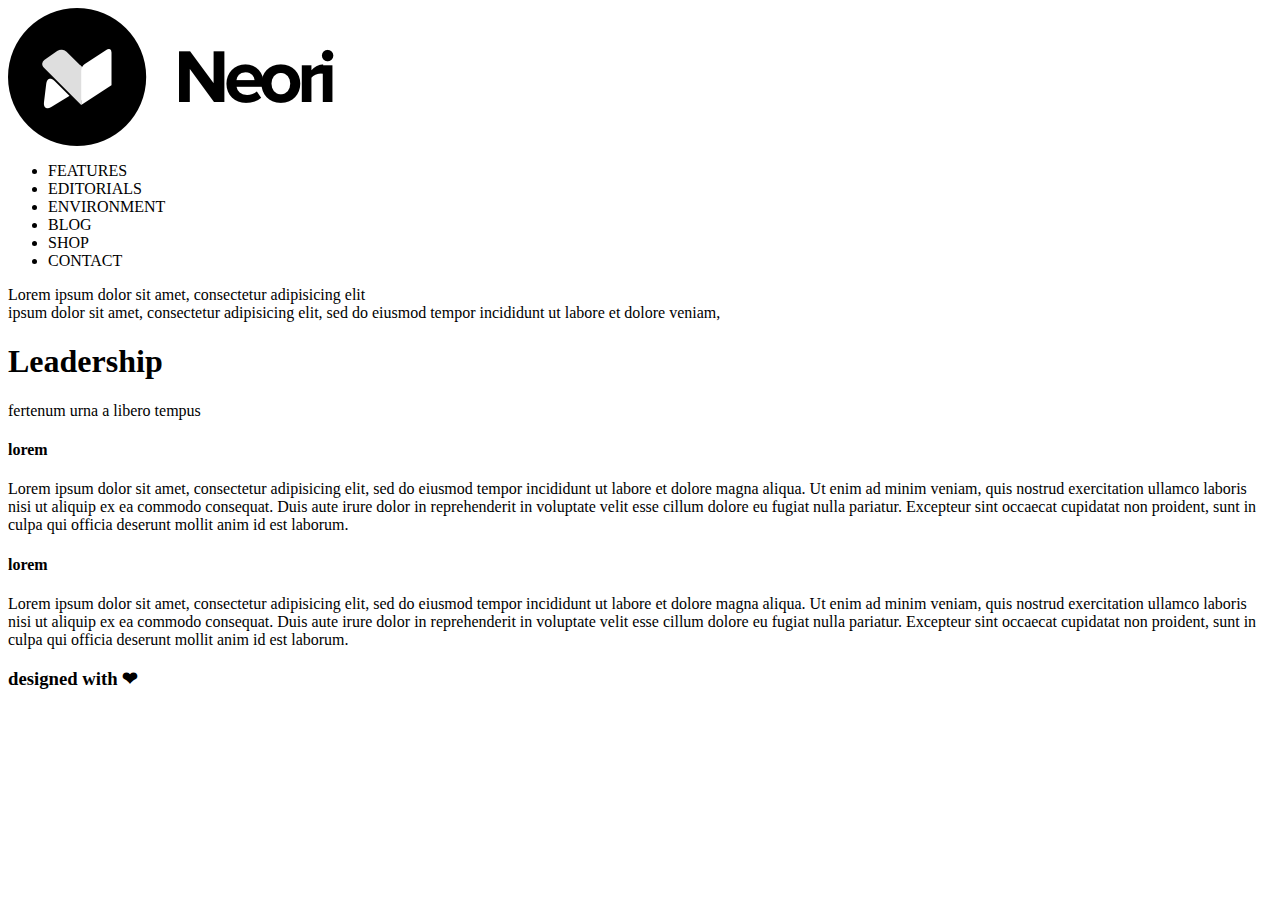
==== bonus/index2.html @ a779e23d "bonus" ====
<html lang="en" dir="ltr">
  <head>
    <meta charset="utf-8">
    <title>struttura bonus1</title>
    <link rel="stylesheet" href="css/style2.css">
    <link rel="preconnect" href="https://fonts.gstatic.com">
<link href="https://fonts.googleapis.com/css2?family=Montserrat:wght@600&display=swap" rel="stylesheet">
  </head>
  <body>
    <main>
      <!-- intestazione/navigazione -->
      <header>
        <img id="logo"src="../img/logo.png" alt="logo della pagina">
        <nav>
          <ul>
            <li>FEATURES</li>
            <li>EDITORIALS</li>
            <li>ENVIRONMENT</li>
            <li>BLOG</li>
            <li>SHOP</li>
            <li>CONTACT</li>
          </ul>
        </nav>
      </header>
        <!-- contenuto  -->
      <section class="jumbotron">
        <div>
          <span>Lorem ipsum dolor sit amet, consectetur adipisicing elit</span>
          <br><span>ipsum dolor sit amet, consectetur adipisicing elit, sed do eiusmod tempor incididunt ut labore et dolore veniam,</span>
        </div>
        <div class="layover">
        </div>
      </section>

      <section class="row">

        <div class="title">
          <h1>Leadership</h1>
          <span>fertenum urna a libero tempus</span>
        </div>

        <aside class="left">
          <div class="img-left">
            <div class="layover">
            </div>
          </div>
          <h4>lorem</h4>
          <p>Lorem ipsum dolor sit amet, consectetur adipisicing elit, sed do eiusmod tempor incididunt ut labore et dolore magna aliqua. Ut enim ad minim veniam, quis nostrud exercitation ullamco laboris nisi ut aliquip ex ea commodo consequat. Duis aute irure dolor in reprehenderit in voluptate velit esse cillum dolore eu fugiat nulla pariatur. Excepteur sint occaecat cupidatat non proident, sunt in culpa qui officia deserunt mollit anim id est laborum.</p>
        </aside>

        <aside>
          <div class="img-right">
            <div class="layover">
            </div>
          </div>
          <h4>lorem</h4>
          <p>Lorem ipsum dolor sit amet, consectetur adipisicing elit, sed do eiusmod tempor incididunt ut labore et dolore magna aliqua. Ut enim ad minim veniam, quis nostrud exercitation ullamco laboris nisi ut aliquip ex ea commodo consequat. Duis aute irure dolor in reprehenderit in voluptate velit esse cillum dolore eu fugiat nulla pariatur. Excepteur sint occaecat cupidatat non proident, sunt in culpa qui officia deserunt mollit anim id est laborum.</p>
        </aside>

      </section>
        <!-- pié pagina -->
      <footer>
        <h3>designed with <span id="red">&#x2764;</span></h3>
      </footer>
    </main>
  </body>
</html>
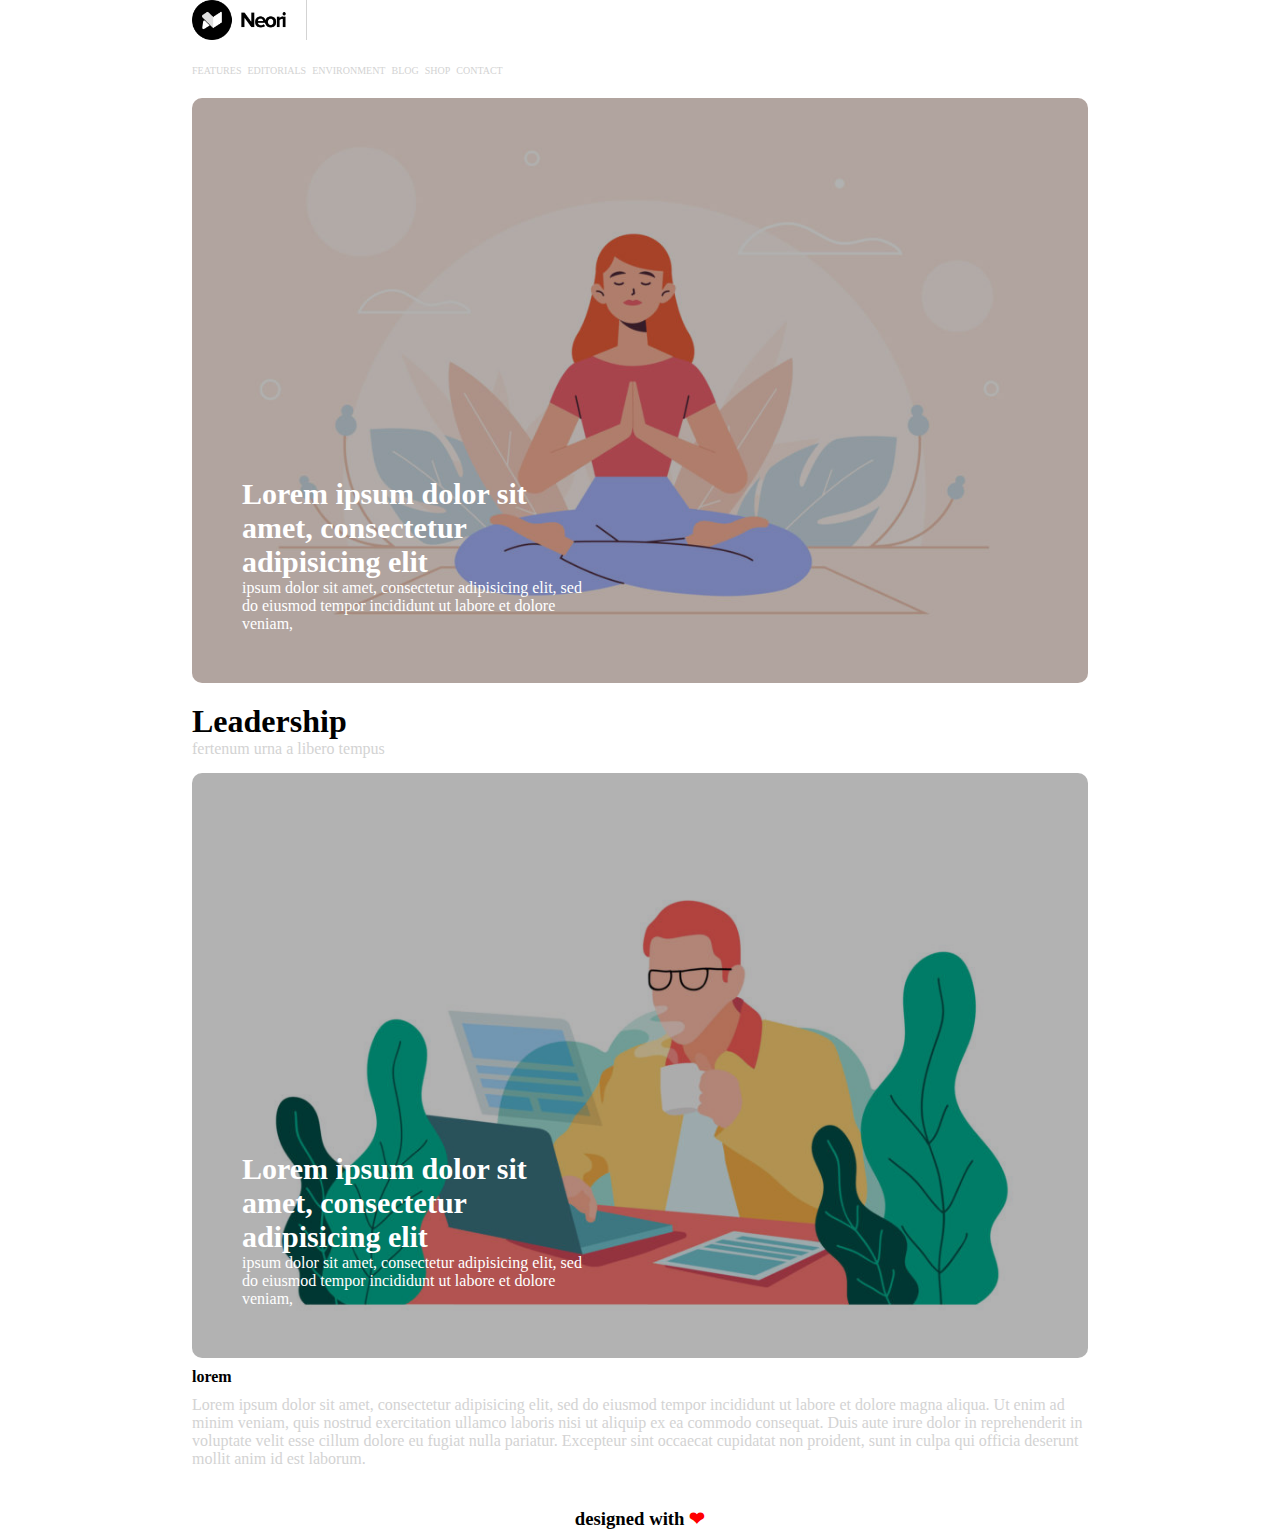
==== commit 398d028c: "bonus 2" ====
--- a/bonus/index2.html
+++ b/bonus/index2.html
@@ -23,7 +23,7 @@
         </nav>
       </header>
         <!-- contenuto  -->
-      <section class="jumbotron">
+      <section class="jumbotron yoga">
         <div>
           <span>Lorem ipsum dolor sit amet, consectetur adipisicing elit</span>
           <br><span>ipsum dolor sit amet, consectetur adipisicing elit, sed do eiusmod tempor incididunt ut labore et dolore veniam,</span>
@@ -32,32 +32,23 @@
         </div>
       </section>
 
-      <section class="row">
-
         <div class="title">
           <h1>Leadership</h1>
           <span>fertenum urna a libero tempus</span>
         </div>
 
-        <aside class="left">
-          <div class="img-left">
-            <div class="layover">
-            </div>
+        <section class="jumbotron pattern">
+          <div>
+            <span>Lorem ipsum dolor sit amet, consectetur adipisicing elit</span>
+            <br><span>ipsum dolor sit amet, consectetur adipisicing elit, sed do eiusmod tempor incididunt ut labore et dolore veniam,</span>
           </div>
+          <div class="layover">
+          </div>
+        </section>
+        <div>
           <h4>lorem</h4>
           <p>Lorem ipsum dolor sit amet, consectetur adipisicing elit, sed do eiusmod tempor incididunt ut labore et dolore magna aliqua. Ut enim ad minim veniam, quis nostrud exercitation ullamco laboris nisi ut aliquip ex ea commodo consequat. Duis aute irure dolor in reprehenderit in voluptate velit esse cillum dolore eu fugiat nulla pariatur. Excepteur sint occaecat cupidatat non proident, sunt in culpa qui officia deserunt mollit anim id est laborum.</p>
-        </aside>
-
-        <aside>
-          <div class="img-right">
-            <div class="layover">
-            </div>
-          </div>
-          <h4>lorem</h4>
-          <p>Lorem ipsum dolor sit amet, consectetur adipisicing elit, sed do eiusmod tempor incididunt ut labore et dolore magna aliqua. Ut enim ad minim veniam, quis nostrud exercitation ullamco laboris nisi ut aliquip ex ea commodo consequat. Duis aute irure dolor in reprehenderit in voluptate velit esse cillum dolore eu fugiat nulla pariatur. Excepteur sint occaecat cupidatat non proident, sunt in culpa qui officia deserunt mollit anim id est laborum.</p>
-        </aside>
-
-      </section>
+        </div>
         <!-- pié pagina -->
       <footer>
         <h3>designed with <span id="red">&#x2764;</span></h3>
--- a/bonus/css/style2.css
+++ b/bonus/css/style2.css
@@ -0,0 +1,110 @@
+*{
+  margin: 0;
+  padding: 0;
+  box-sizing: border-box;
+  font-family: 'Montserrat'sans-serif;
+}
+
+main{
+  width: 70vw;
+  margin: auto;
+}
+
+.layover{
+  width: 100%;
+  height: 100%;
+  background-color: rgba(0,0,0,0.3);
+  border-radius: 10px;
+}
+
+}
+    /* regole header */
+header{
+  height: 10vh;
+  margin-top: 10px;
+}
+
+#logo{
+  height: 40px;
+  margin-bottom: 20px;
+  border-right: 1px solid lightgrey;
+  padding-right: 20px;
+}
+
+ul li{
+  display: inline-block;
+  font-size: 10px;
+  color: lightgrey;
+  margin-right: 2px;
+}
+    /* jumbotrom */
+.jumbotron{
+  height:65vh;
+  width: 100%;
+  background-size: cover;
+  background-position: center;
+  border-radius: 10px;
+  margin-top:20px;
+  position: relative;
+}
+
+.yoga{
+    background-image: url("../../img/banner.jpg");
+}
+
+.jumbotron div:first-child{
+  width: 50%;
+  position: absolute;
+  bottom: 0;
+  left: 0;
+  padding:50px;
+  color:white;
+}
+
+div span:first-child{
+  font-size: 30px;
+  font-weight: bold;
+}
+  /* parte articolo float */
+
+div span:only-of-type{
+  color:lightgrey;
+}
+
+.title{
+  height: 50px;
+  margin: 20px 0;
+}
+
+.box{
+  margin-top: 10px;
+  position: relative;
+}
+
+div[class^="img"]{
+  height: 50vh;
+  background-size: cover;
+  background-position:center;
+}
+
+.jumbotron.pattern{
+  background-image: url("../../img/banner-2.jpg");
+}
+
+      /* paragrafi e footer */
+h4, p{
+  margin-top: 10px;
+}
+
+p{
+  color: lightgrey;
+}
+
+footer{
+  margin-top: 40px;
+  text-align: center;
+}
+
+#red{
+  color: red;
+}
